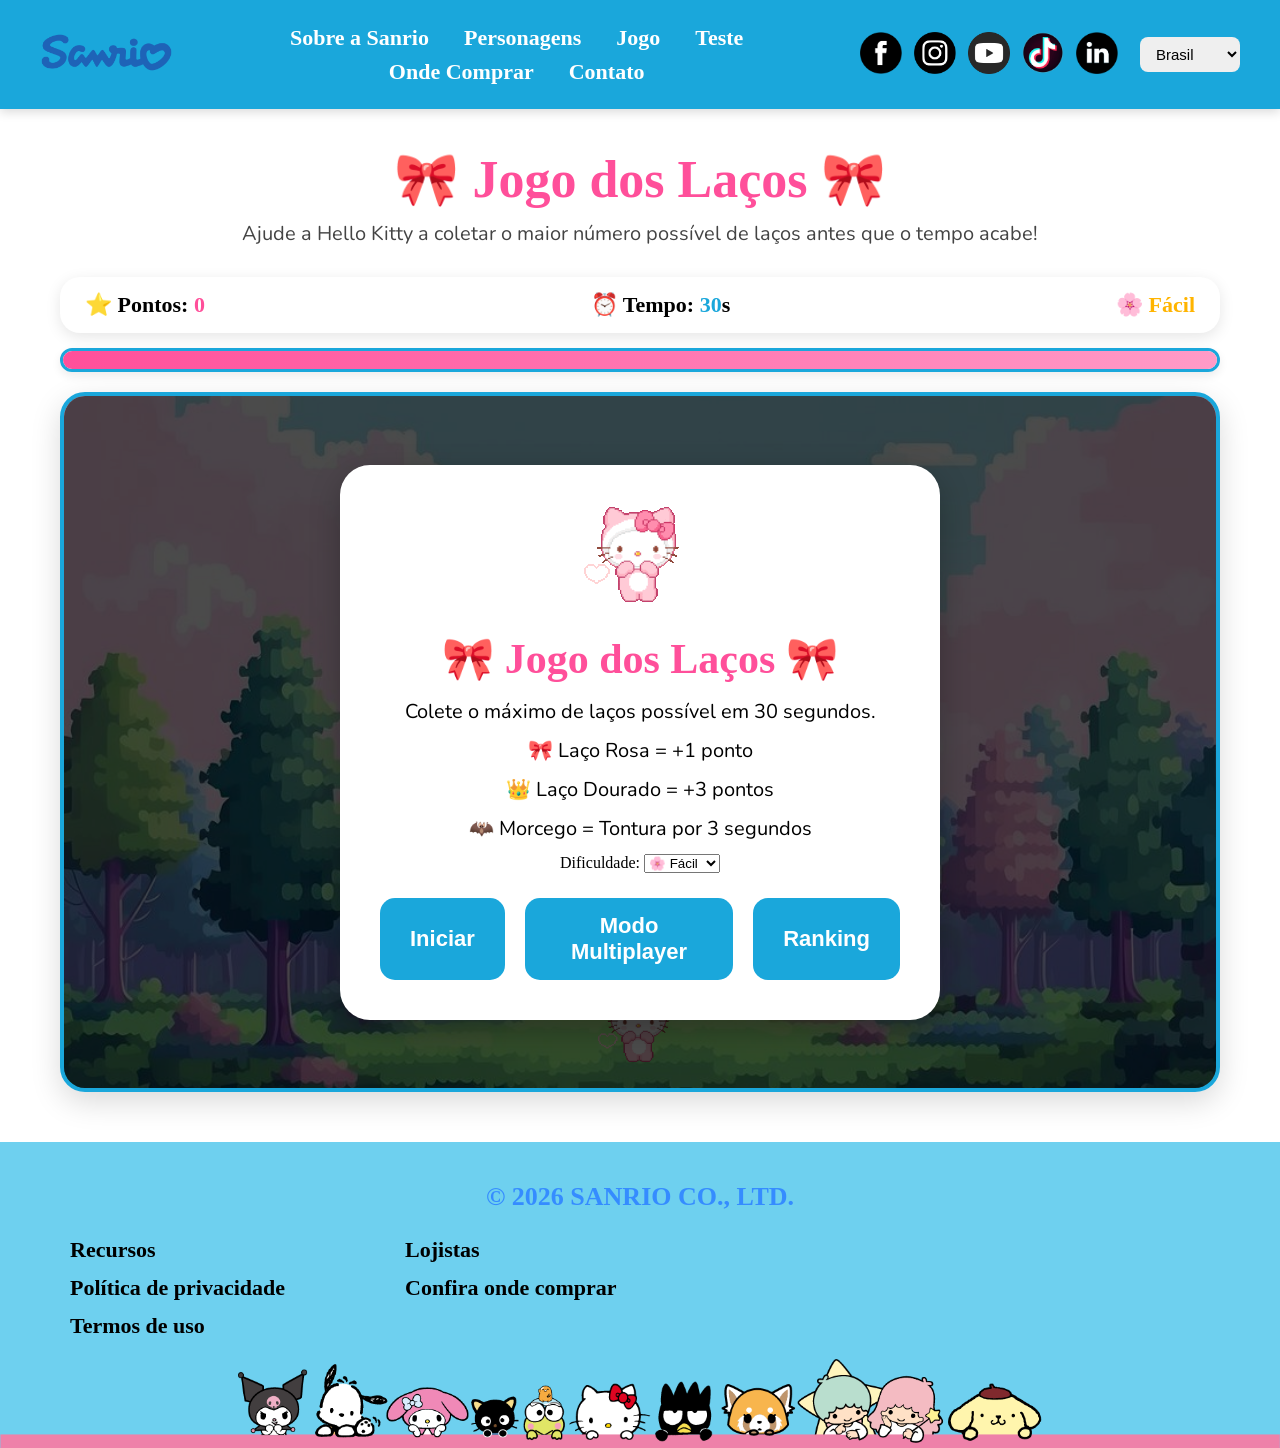
==== jogo.html @ 75ae7c50 "feat: add personagens page with character descriptions and animations - Created personagens.html to " ====
<!DOCTYPE html>
<html lang="pt-BR">

<head>
    <meta charset="UTF-8">
    <meta name="viewport" content="width=device-width, initial-scale=1.0">
    <title>Jogo dos Laços - Hello Kitty Brasil</title>

    <link rel="stylesheet" href="style.css">
    <link rel="stylesheet" href="jogo.css">

    <link rel="preconnect" href="https://fonts.googleapis.com">
    <link rel="preconnect" href="https://fonts.gstatic.com" crossorigin>

    <link href="https://fonts.googleapis.com/css2?family=Cause:wght@100..900&family=Nunito:wght@400;700;900&display=swap" rel="stylesheet">
</head>

<body id="topo">

<!-- =========================
     HEADER
========================= -->

<header class="topo">

    <div class="logo">
        <a href="index.html">
            <img src="assets/Logo.png" alt="Sanrio">
        </a>
    </div>

    <button class="menu-mobile-btn">
    ☰
    </button>

    <nav class="menu">

        <div class="linha-menu">
            <a href="#">Sobre a Sanrio</a>
            <a href="personagens.html">Personagens</a>
            <a href="jogo.html">Jogo</a>
            <a href="teste.html">Teste</a>
        </div>

        <div class="linha-menu">
            <a href="#">Onde Comprar</a>
            <a href="#contato">Contato</a>
        </div>

    </nav>

   <div class="redes">

    <a href="https://www.facebook.com/SanrioBrasil"
       target="_blank">
        <img src="assets/facebook.png" alt="Facebook">
    </a>

    <a href="https://www.instagram.com/sanriobrasil"
       target="_blank">
        <img src="assets/instagram.png" alt="Instagram">
    </a>

    <a href="https://www.youtube.com/hellokittybrasil"
       target="_blank">
        <img src="assets/youtube.png" alt="Youtube">
    </a>

    <a href="https://www.tiktok.com"
       target="_blank">
        <img src="assets/tiktok.png" alt="TikTok">
    </a>

    <a href="https://www.linkedin.com/company/sanrio"
       target="_blank">
        <img src="assets/linkedin.png" alt="LinkedIn">
    </a>

    <select>
        <option>Brasil</option>
        <option>Portugal</option>
        <option>Itália</option>
    </select>

</div>

</header>

<!-- =========================
     JOGO
========================= -->

<main class="pagina-jogo">

    <h1 class="titulo-jogo">
        🎀 Jogo dos Laços 🎀
    </h1>

    <p class="subtitulo-jogo">
        Ajude a Hello Kitty a coletar o maior número possível de laços antes que o tempo acabe!
    </p>

    <!-- HUD -->

    <div class="hud">

        <div>
            ⭐ Pontos:
            <span id="score">0</span>
        </div>

        <div>
            ⏰ Tempo:
            <span id="timer">30</span>s
        </div>

        <div id="difficultyLabel">
            🌸 Fácil
        </div>

    </div>

    <!-- BARRA DE TEMPO -->

    <div class="timer-container">

        <div
            id="timerBar"
            class="timer-bar">
        </div>

    </div>

    <!-- ÁREA DO JOGO -->

    <div id="gameArea">

        <img
            id="kitty"
            src="assets/game/hk_gif30.gif"
            alt="Hello Kitty">

        <img
            id="kuromi"
            src="assets/game/kuromi20.gif"
            alt="Kuromi"
            style="display:none;">

        <div id="startOverlay" class="start-overlay">
            <div class="menu-inicial">

                <img
                    src="assets/game/hk_gif30.gif"
                    alt="Hello Kitty"
                    class="menu-kitty">

                <h2>
                    🎀 Jogo dos Laços 🎀
                </h2>

                <p>
                    Colete o máximo de laços possível em 30 segundos.
                </p>

                <p>
                    🎀 Laço Rosa = +1 ponto
                </p>

                <p>
                    👑 Laço Dourado = +3 pontos
                </p>

                <p>
                    🦇 Morcego = Tontura por 3 segundos
                </p>

                <label for="difficultySelect">Dificuldade:</label>
                <select id="difficultySelect">
                    <option value="easy">🌸 Fácil</option>
                    <option value="hard">⭐ Difícil</option>
                </select>

                <div class="menu-botoes">
                    <button id="startBtn">
                        Iniciar
                    </button>
                    <button id="multiplayerBtn">
                        Modo Multiplayer
                    </button>
                    <button id="rankingBtn">
                        Ranking
                    </button>
                </div>

            </div>
        </div>

    </div>

</main>

<!-- =========================
     RESULTADO
========================= -->

<div
    id="resultOverlay"
    class="overlay resultado">

    <div class="menu-inicial">

        <img
            src="assets/game/victory.png"
            alt="Vitória"
            class="victory-img">

        <h2 id="finalTitle">
            🎉 Tempo Esgotado!
        </h2>

        <h3 id="finalScore">
            Pontuação: 0
        </h3>

        <h3 id="finalRank">
            Aprendiz Sanrio
        </h3>

        <div id="namePrompt" class="name-prompt" style="display:none;">
            <p>Parabéns! Você entrou no Top 6. Digite seu nome:</p>
            <input id="playerNameInput" type="text" placeholder="Seu nome" maxlength="20">
            <button id="saveScoreBtn">Salvar</button>
        </div>

        <button id="restartBtn">
            Jogar Novamente
        </button>

    </div>

</div>

<div id="rankingOverlay" class="overlay ranking-overlay" style="display:none;">
    <div class="menu-inicial">
        <h2>🏆 Ranking dos Laços</h2>
        <ol id="rankingList" class="ranking-list"></ol>
        <button id="rankingBackBtn">Voltar</button>
    </div>
</div>

<div id="multiplayerResultOverlay" class="overlay multiplayer-result" style="display:none;">
    <div class="menu-inicial">
        <h2>🎮 Fim do Jogo!</h2>
        <img id="winnerImg" src="" alt="Vencedor" class="winner-img">
        <div class="multiplayer-scores">
            <div class="player-result">
                <h3>👸 Hello Kitty</h3>
                <p id="kittyScore">Pontuação: 0</p>
            </div>
            <div class="player-result">
                <h3>🖤 Kuromi</h3>
                <p id="kuromiScore">Pontuação: 0</p>
            </div>
        </div>
        <h3 id="multiplayerWinner" style="color:#ff4f9a; margin: 20px 0;"></h3>
        <button id="multiplayerBackBtn">Voltar</button>
    </div>
</div>

<!-- =========================
     FOOTER
========================= -->

<footer class="rodape">

    <div class="rodape-conteudo">

        <p class="copyright">
            © 2026 SANRIO CO., LTD.
        </p>

        <div class="rodape-links">

            <div class="coluna">
                <a href="#">Recursos</a>
                <a href="#">Política de privacidade</a>
                <a href="#">Termos de uso</a>
            </div>

            <div class="coluna">
                <a href="#">Lojistas</a>
                <a href="#">Confira onde comprar</a>
            </div>

        </div>

    </div>

    <div class="rodape-imagem">
        <img
            src="assets/footer.png"
            alt="Personagens Sanrio">
    </div>

</footer>

<script src="jogo.js"></script>

</body>
</html>
---- style.css ----
*{
    margin:0;
    padding:0;
    box-sizing:border-box;
}

body{
    font-family:"Cause", cursive;
    cursor:url("assets/cursor-kitty.png"), auto;
}

a,
button,
select{
    cursor:url("assets/click-kitty.png"), pointer;
}

html{
    scroll-behavior:smooth;
}

/* =========================
   TOPO
========================= */

.topo{
    background:#1aa7db;
    padding:15px 40px;

    display:flex;
    justify-content:space-between;
    align-items:center;

    box-shadow:0 3px 10px rgba(0,0,0,.15);

    position:sticky;
    top:0;
    z-index:1000;
}

.logo img{
    height:75px;
}

.menu{
    display:flex;
    flex-direction:column;
    align-items:center;
    gap:8px;
}

.linha-menu{
    display:flex;
    gap:35px;
}

.menu a{
    text-decoration:none;
    color:white;

    font-size:22px;
    font-weight:700;

    transition:.3s;
}

.menu a:hover{
    opacity:.8;
    color:#ffe6f2;
}

.cause-nunito{
    font-family:"Cause", cursive;
    font-optical-sizing:auto;
    font-weight:600;
    font-style:normal;
}

.redes{
    display:flex;
    align-items:center;
    gap:12px;
}

.redes img{
    width:42px;
    height:42px;
    transition:.3s;
}

.redes img:hover{
    transform:scale(1.1);
}

.redes select{
    margin-left:10px;

    border:none;
    border-radius:8px;

    padding:8px 12px;

    font-size:15px;
}

/* =========================
   BANNER / SLIDER
========================= */

.banner{
    width:100%;
}

.slider{
    position:relative;
    width:100%;

    overflow:hidden;

    box-shadow:
        0 8px 30px rgba(0,0,0,.15);
}

.slides{
    display:flex;
    transition:transform .8s ease-in-out;
}

.slide{
    min-width:100%;
}

.slide img{
    width:100%;
    height:auto;
    display:block;
}

/* SETAS */

.prev,
.next{
    position:absolute;
    top:50%;

    transform:translateY(-50%);

    width:50px;
    height:50px;

    border:none;
    border-radius:50%;

    background:rgba(255,255,255,.35);

    color:white;
    font-size:24px;

    cursor:pointer;

    transition:.3s;
}

.prev:hover,
.next:hover{
    background:rgba(255,255,255,.65);
}

.prev{
    left:20px;
}

.next{
    right:20px;
}

/* BOLINHAS */

.dots{
    display:flex;
    justify-content:center;
    gap:15px;

    margin:20px 0;
}

.dot{
    width:15px;
    height:15px;

    border-radius:50%;

    background:#3ab8e8;

    cursor:pointer;

    transition:.3s;
}

.dot.active{
    background:#e6234a;
}

/* =========================
   CONTEÚDO
========================= */

.conteudo{
    max-width:1200px;
    margin:60px auto;
    padding:0 30px;
}

.conteudo h1{
    text-align:center;

    font-size:55px;
    color:#ff4f9a;

    margin-bottom:50px;
}

.bloco{
    display:flex;
    align-items:center;
    gap:40px;

    margin-bottom:80px;
}

.bloco.reverso{
    flex-direction:row-reverse;
}

.bloco img{
    width:420px;
    max-width:100%;

    border-radius:20px;

    box-shadow:
        0 8px 25px rgba(0,0,0,.12);

    transition:.4s;
}

.bloco img:hover{
    transform:translateY(-5px);
}

.texto{
    flex:1;
}

.texto h2{
    color:#1aa7db;

    font-size:36px;
    font-weight:700;

    margin-bottom:15px;
}

.texto p{
    font-family:"Nunito", sans-serif;

    font-size:20px;
    line-height:1.8;

    color:#333;

    margin-bottom:15px;
}

/* =========================
   RODAPÉ
========================= */

.rodape{
    background-color:#6ed0ef;
    width:100%;

    margin-top:50px;
}

.rodape-conteudo{
    max-width:1200px;

    margin:0 auto;

    padding:40px 30px 20px;
}

.copyright{
    color:#358cff;
    text-align: center;

    font-size:26px;
    font-weight:700;

    margin-bottom:25px;
}

.rodape-links{
    display:flex;
    gap:120px;
}

.coluna{
    display:flex;
    flex-direction:column;
    gap:12px;
}

.coluna a{
    color:#000;

    text-decoration:none;

    font-size:22px;
    font-weight:600;
}

.coluna a:hover{
    text-decoration:underline;
}

.rodape-imagem{
    display:flex;
    justify-content:center;
}

.rodape-imagem img{
    max-width:100%;
    display:block;
}

/* =========================
   FORMULÁRIO DE CONTATO
========================= */

.contato{
    max-width:1200px;
    margin:80px auto;
    padding:0 30px;
    scroll-margin-top:120px;
    text-align:center;
}

.contato h2{
    font-size:42px;
    color:#ff4f9a;
    margin-bottom:40px;
}

.formulario{
    width:100%;

    background:#f9fdff;

    border-radius:25px;

    padding:40px;

    box-shadow:
        0 5px 20px rgba(0,0,0,.08);
}

.linha-campos{
    display:flex;
    gap:30px;
    margin-bottom:35px;
}

.campo{
    flex:1;
    display:flex;
    flex-direction:column;
    text-align:left;
}

.campo label{
    font-size:22px;
    font-weight:700;
    color:#333;
    margin-bottom:8px;
}

.campo input{
    background:#dff6ff;

    border:3px solid #1aa7db;
    border-radius:12px;

    padding:15px;

    font-size:18px;
    font-family:"Nunito", sans-serif;

    outline:none;
    transition:.3s;
}

.campo input:focus{
    border-color:#0c7ba5;
    box-shadow:0 0 8px rgba(26,167,219,.3);
}

.obrigatorio{
    margin-top:8px;

    font-size:14px;
    color:#666;
}

.btn-enviar{
    background:#1aa7db;
    color:white;

    border:none;

    padding:15px 50px;

    font-size:22px;
    font-weight:700;

    cursor:pointer;

    transition:.3s;
}

.btn-enviar-imagem{
    background:none;
    border:none;
    padding:0;

    display:block;
    margin:20px auto 0;

    cursor:pointer;
}

.btn-enviar-imagem img{
    height:60px;
    width:auto;
    display:block;
}

.informacoes-contato{
    margin-top:40px;

    font-family:"Nunito", sans-serif;

    font-size:20px;
    line-height:1.8;

    color:#333;

    text-align:center;
}

.campo{
    display:flex;
    flex-direction:column;
    text-align:left;
    margin-bottom:12px;
}

.campo textarea{
    background:#dff6ff;

    border:3px solid #1aa7db;
    border-radius:12px;

    padding:15px;

    font-size:18px;
    font-family:"Nunito", sans-serif;

    resize:vertical;
    min-height:180px;

    outline:none;

    transition:.3s;
}

.campo textarea:focus{
    border-color:#0c7ba5;
    box-shadow:0 0 8px rgba(26,167,219,.3);
}

.obrigatorio{
    margin-top:5px;

    font-size:18px;
    font-weight:700;

    color:#000;
}

.texto-contato{
    margin-bottom:25px;
    text-align:center;
}

.texto-contato h2{
    color:#1aa7db;
    font-size:42px;
    font-weight:700;

    margin-bottom:10px;
}

.texto-contato p{
    color:#000;

    font-family:"Nunito", sans-serif;
    font-size:22px;
    line-height:1.5;
}


.imagem-destaque{
    max-width:1200px;

    margin:100px auto 80px;

    padding:0 30px;
}

.imagem-destaque img{
    width:100%;
    height:auto;

    border-radius:20px;

    display:block;
}

.titulo-secao{
    text-align:center;

    color:#ff4f9a;

    font-size:55px;

    margin:80px 0 50px;
}

/* =========================
   ANIMAÇÃO DE APARIÇÃO
========================= */

.animar{
    opacity:0;

    transform:
        translateY(60px)
        scale(.95);

    filter:blur(18px);

    transition:
        opacity 1.2s ease,
        transform 1.2s ease,
        filter 1.2s ease;
}

.animar.visivel{
    opacity:1;

    transform:
        translateY(0)
        scale(1);

    filter:blur(0);
}

.menu-mobile-btn{
    display:none;

    background:none;
    border:none;

    color:white;

    font-size:42px;
    font-weight:bold;

    cursor:pointer;
}

@media (max-width:900px){

    .topo{
        position:relative;
        padding:15px 20px;

        flex-wrap:wrap;
    }

    .logo img{
        height:55px;
    }

    .menu-mobile-btn{
        display:block;
    }

    .menu{
        display:none;

        width:100%;

        margin-top:20px;
    }

    .menu.ativo{
        display:flex;
    }

    .linha-menu{
        flex-direction:column;
        gap:20px;

        width:100%;

        text-align:center;
    }

    .menu a{
        font-size:24px;
    }

    .redes{
        display:none;
    }

    .bloco,
    .bloco.reverso{
        flex-direction:column;
    }

    .bloco img{
        width:100%;
        max-width:450px;
    }

    .linha-campos{
        flex-direction:column;
        gap:10px;
    }

    .rodape-links{
        flex-direction:column;
        gap:25px;
        align-items:center;
    }

    .conteudo{
        padding:0 20px;
    }

    .conteudo h1{
        font-size:38px;
    }

    .texto h2{
        font-size:28px;
    }

    .texto p{
        font-size:18px;
        line-height:1.7;
    }

    .formulario{
        padding:25px;
    }

    .btn-voltar{
        font-size:20px;
        padding:15px 25px;
    }
}

/* =========================
   BOTÃO VOLTAR
========================= */

.voltar{
    text-align:center;
    margin:80px 0;
}

.btn-voltar{
    display:inline-block;

    background:#1aa7db;
    color:white;

    text-decoration:none;

    padding:18px 35px;

    border-radius:15px;

    font-size:24px;
    font-weight:700;

    transition:.3s;
}

.btn-voltar:hover{
    background:#0d87b3;

    transform:translateY(-3px);
}
---- jogo.css ----
/* =========================
   PÁGINA DO JOGO
========================= */

.pagina-jogo{
    max-width:1200px;
    margin:40px auto;
    padding:0 20px;
}

.titulo-jogo{
    text-align:center;
    color:#ff4f9a;
    font-size:52px;
    margin-bottom:10px;
}

.subtitulo-jogo{
    text-align:center;
    font-family:"Nunito",sans-serif;
    font-size:20px;
    margin-bottom:30px;
    color:#444;
}

/* =========================
   HUD
========================= */

.hud{
    display:flex;
    justify-content:space-between;
    align-items:center;

    background:white;

    padding:15px 25px;

    border-radius:20px;

    margin-bottom:15px;

    box-shadow:
        0 4px 15px rgba(0,0,0,.10);

    font-size:22px;
    font-weight:700;
}

#score{
    color:#ff4f9a;
}

#timer{
    color:#1aa7db;
}

#difficultyLabel{
    color:#ffb400;
}

/* =========================
   BARRA DE TEMPO
========================= */

.timer-container{

    width:100%;

    height:24px;

    background:white;

    border:3px solid #1aa7db;

    border-radius:30px;

    overflow:hidden;

    margin-bottom:20px;

    box-shadow:
        0 4px 10px rgba(0,0,0,.08);
}

.timer-bar{

    width:100%;
    height:100%;

    background:
        linear-gradient(
            90deg,
            #ff4f9a,
            #ff9bc7
        );

    transition:width 1s linear;
}

/* =========================
   ÁREA DO JOGO
========================= */

#gameArea{

    position:relative;

    width:100%;
    height:700px;

    overflow:hidden;

    border-radius:25px;

    border:4px solid #1aa7db;

    background-image:
        url("assets/game/fundo.jpg");

    background-size:cover;
    background-position:center;

    box-shadow:
        0 10px 30px rgba(0,0,0,.15);
}

/* =========================
   HELLO KITTY
========================= */

#kitty{

    position:absolute;

    width:90px;

    bottom:20px;
    left:50%;

    transform:
        translateX(-50%);

    z-index:10;

    user-select:none;
    pointer-events:none;
}

#kuromi{

    position:absolute;

    width:90px;

    bottom:20px;
    left:50%;

    transform:
        translateX(-50%) scaleX(-1);

    z-index:10;

    user-select:none;
    pointer-events:none;
}

/* =========================
   LAÇOS
========================= */

.ribbon,
.goldRibbon,
.bat{

    position:absolute;

    width:55px;

    user-select:none;
    pointer-events:none;
}

.goldRibbon{

    width:65px;
}

.bat{

    width:65px;
}

/* =========================
   TONTURA
========================= */

.stars{

    position:absolute;

    width:70px;

    z-index:20;

    pointer-events:none;
}

.floating-text{

    position:absolute;

    font-size:24px;
    font-weight:900;

    color:#ff4f9a;

    text-shadow:
        2px 2px 4px rgba(0,0,0,.3);

    pointer-events:none;

    z-index:25;
}

.stunned-message{

    position:absolute;

    top:20px;
    left:50%;

    transform:
        translateX(-50%);

    background:white;

    padding:10px 20px;

    border-radius:15px;

    font-size:24px;
    font-weight:700;

    color:#ff4f9a;

    box-shadow:
        0 4px 10px rgba(0,0,0,.15);

    z-index:30;
}

/* =========================
   OVERLAY
========================= */

.overlay{

    position:fixed;

    inset:0;

    background:
        rgba(0,0,0,.70);

    display:flex;

    justify-content:center;
    align-items:center;

    z-index:9999;
}

.start-overlay{

    position:absolute;

    inset:0;

    background:
        rgba(0,0,0,.70);

    display:flex;

    justify-content:center;
    align-items:center;

    z-index:50;
}

.menu-inicial{

    width:90%;
    max-width:600px;

    background:white;

    border-radius:30px;

    padding:40px;

    text-align:center;

    box-shadow:
        0 10px 30px rgba(0,0,0,.25);
}

.menu-kitty{

    width:120px;

    margin-bottom:20px;
}

.menu-inicial h2{

    color:#ff4f9a;

    font-size:42px;

    margin-bottom:15px;
}

.menu-inicial p{

    font-family:"Nunito",sans-serif;

    font-size:20px;

    margin-bottom:12px;
}

.name-prompt{
    margin-top:20px;
    text-align:center;
}

.name-prompt input{
    width:100%;
    max-width:320px;
    padding:12px 15px;
    margin:12px auto;
    border:2px solid #ddd;
    border-radius:14px;
    font-size:18px;
    display:block;
}

.ranking-list{
    text-align:left;
    margin:20px 0;
    padding-left:20px;
    font-size:20px;
}

.ranking-list li{
    margin-bottom:10px;
}

.menu-botoes{
    display:flex;
    justify-content:center;
    gap:20px;
    margin-top:25px;
}

.menu-botoes button,
#restartBtn,
#saveScoreBtn,
#rankingBackBtn,
#multiplayerBackBtn{

    background:#1aa7db;
    color:white;

    border:none;

    border-radius:15px;

    padding:15px 30px;

    font-size:22px;
    font-weight:700;

    cursor:pointer;

    transition:.3s;
}

.menu-botoes button:hover,
#restartBtn:hover,
#saveScoreBtn:hover,
#rankingBackBtn:hover,
#multiplayerBackBtn:hover{

    background:#0d89b8;

    transform:
        translateY(-3px);
}

/* =========================
   RESULTADO
========================= */

.resultado{

    display:none;
}

.victory-img{

    width:220px;

    margin-bottom:20px;
}

#finalTitle{

    color:#ff4f9a;

    margin-bottom:15px;
}

#finalScore{

    font-size:32px;

    margin-bottom:15px;
}

#finalRank{

    color:#1aa7db;

    font-size:28px;

    margin-bottom:25px;
}

/* =========================
   RESULTADO MULTIPLAYER
========================= */

.multiplayer-result{
    display:none;
}

.winner-img{
    width:180px;
    margin:20px auto;
    display:block;
}

.multiplayer-scores{
    display:flex;
    justify-content:space-around;
    gap:20px;
    margin:20px 0;
}

.player-result{
    background:#f0f0f0;
    padding:20px;
    border-radius:15px;
    min-width:150px;
    text-align:center;
}

.player-result h3{
    color:#ff4f9a;
    margin-bottom:10px;
}

.player-result p{
    font-size:24px;
    font-weight:700;
    color:#1aa7db;
}

/* =========================
   MOBILE
========================= */

@media (max-width:768px){

    .titulo-jogo{
        font-size:36px;
    }

    .subtitulo-jogo{
        font-size:16px;
    }

    .hud{

        flex-direction:column;

        gap:10px;

        font-size:18px;
    }

    #gameArea{
        height:550px;
    }

    #kitty{
        width:75px;
    }

    .menu-inicial{

        padding:25px;
    }

    .menu-inicial h2{
        font-size:32px;
    }

    .menu-botoes{

        flex-direction:column;
    }

    .menu-botoes button,
    #restartBtn{

        width:100%;
    }
}
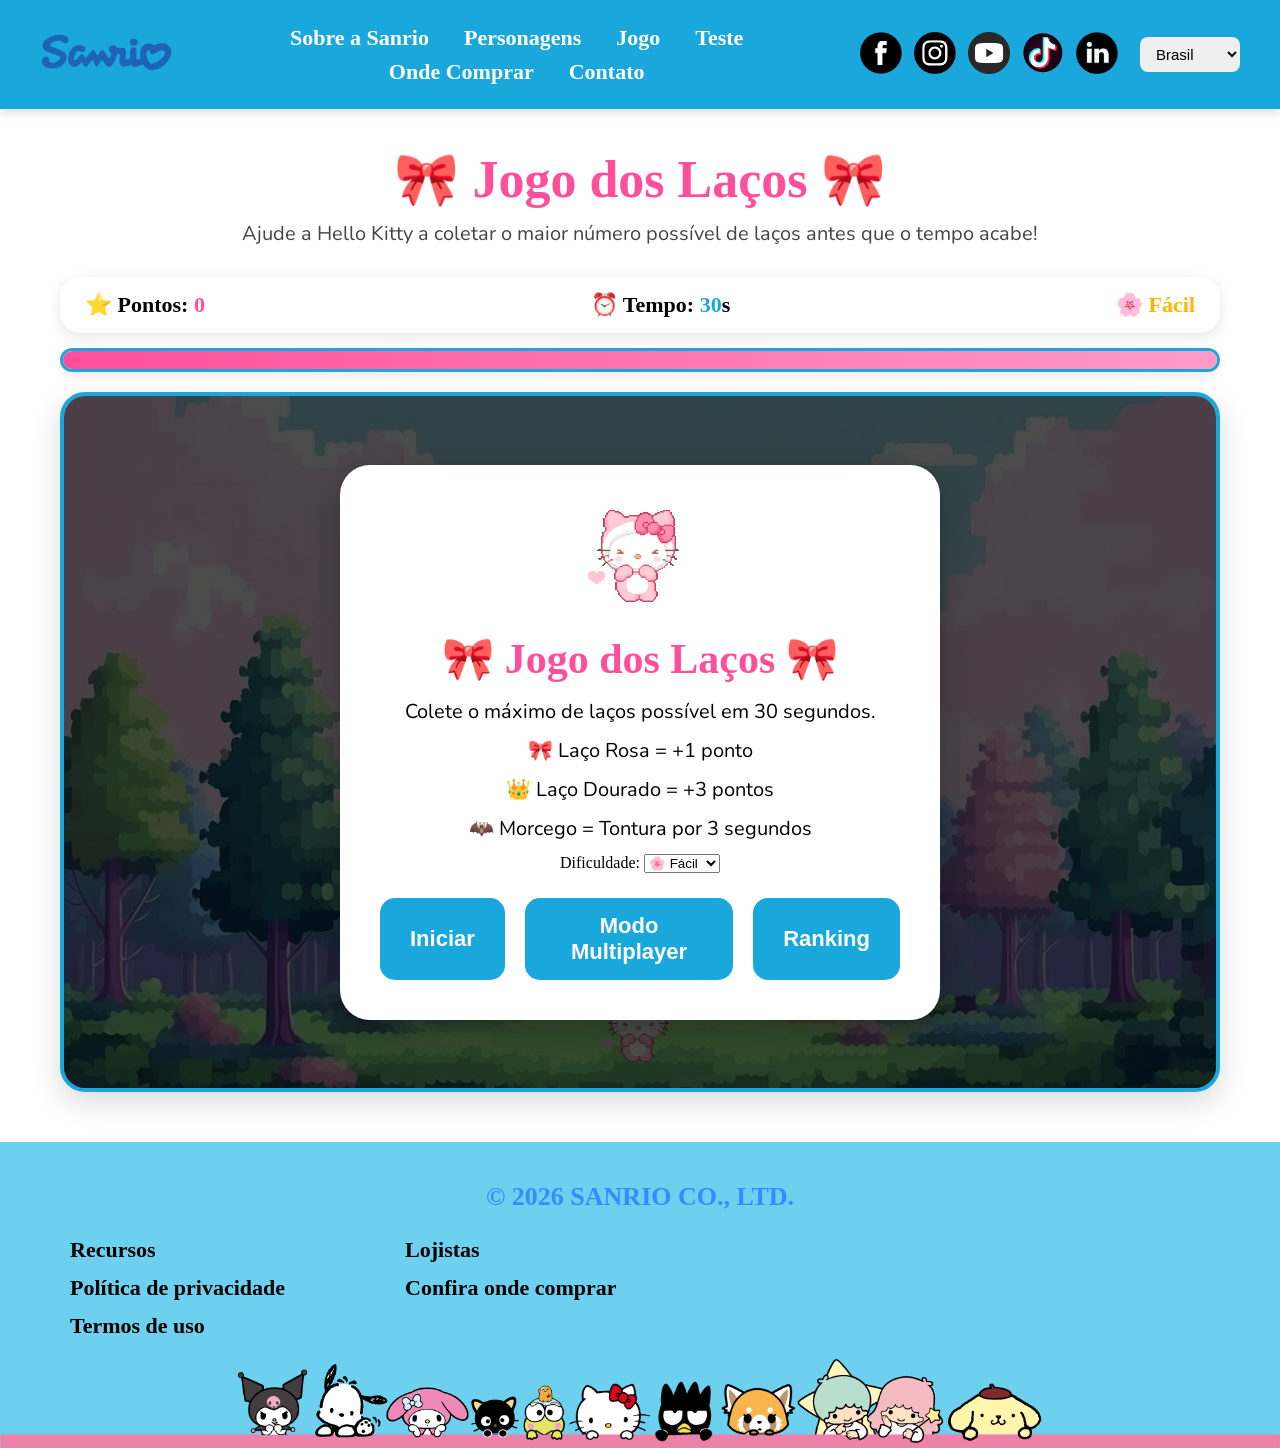
==== commit 71d936d3: "correção de bugs" ====
--- a/jogo.html
+++ b/jogo.html
@@ -227,7 +227,7 @@
         </h3>
 
         <div id="namePrompt" class="name-prompt" style="display:none;">
-            <p>Parabéns! Você entrou no Top 6. Digite seu nome:</p>
+            <p>Parabéns! Você entrou no Top 10. Digite seu nome:</p>
             <input id="playerNameInput" type="text" placeholder="Seu nome" maxlength="20">
             <button id="saveScoreBtn">Salvar</button>
         </div>
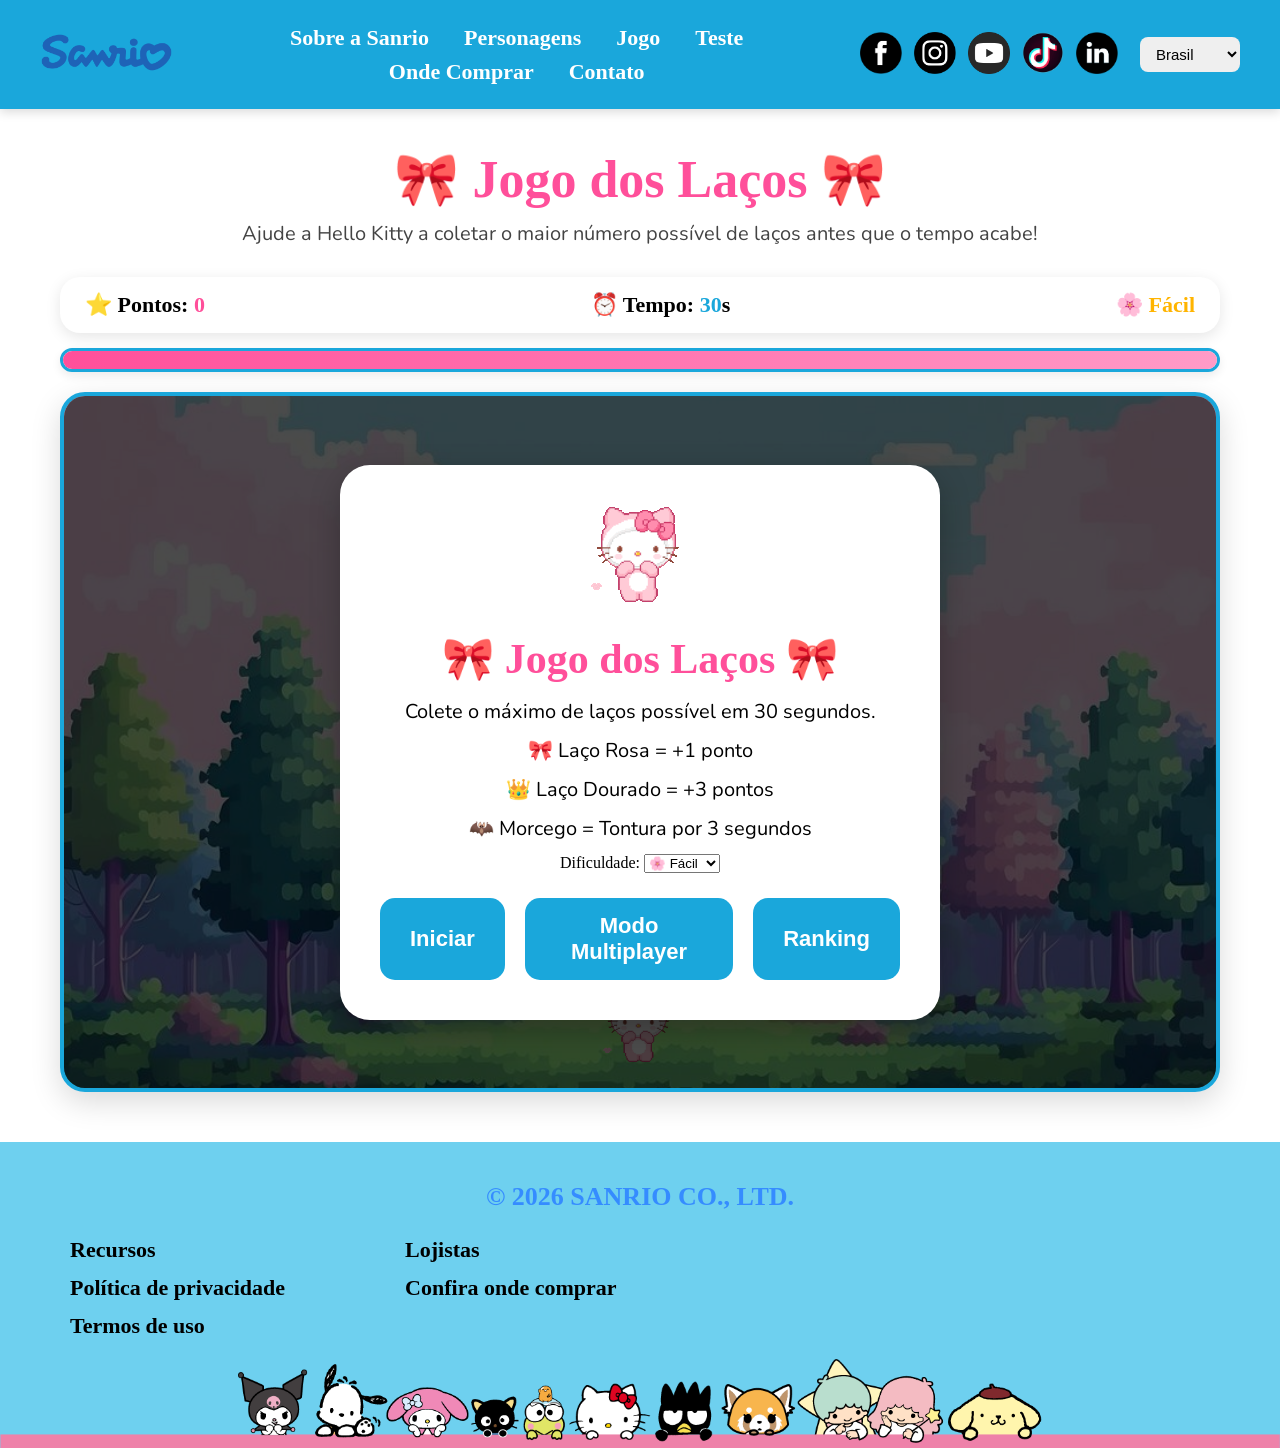
==== commit 26b16321: "adicionado jogo da memoria" ====
--- a/jogo.html
+++ b/jogo.html
@@ -36,15 +36,15 @@
     <nav class="menu">
 
         <div class="linha-menu">
-            <a href="#">Sobre a Sanrio</a>
+            <a href="index.html">Sobre a Sanrio</a>
             <a href="personagens.html">Personagens</a>
-            <a href="jogo.html">Jogo</a>
+            <a href="jogos.html">Jogo</a>
             <a href="teste.html">Teste</a>
         </div>
 
         <div class="linha-menu">
             <a href="#">Onde Comprar</a>
-            <a href="#contato">Contato</a>
+            <a href="index.html#contato">Contato</a>
         </div>
 
     </nav>
--- a/style.css
+++ b/style.css
@@ -270,6 +270,128 @@
     color:#333;
 
     margin-bottom:15px;
+}
+
+/* =========================
+   PERSONAGENS
+========================= */
+
+.personagens-page{
+    max-width:1200px;
+    margin:60px auto;
+    padding:0 30px;
+}
+
+.personagens-page h1{
+    text-align:center;
+    font-size:55px;
+    color:#ff4f9a;
+    margin-bottom:15px;
+}
+
+.subtitulo-personagens{
+    text-align:center;
+    font-family:"Nunito", sans-serif;
+    font-size:22px;
+    color:#555;
+    margin-bottom:35px;
+}
+
+.galeria-personagens{
+    display:grid;
+    grid-template-columns:repeat(5, minmax(0, 1fr));
+    gap:24px;
+    margin-bottom:28px;
+}
+
+.personagem-card{
+    border:none;
+    background:linear-gradient(145deg, #fff7fb, #ffe8f0);
+    border:3px solid #ffd0e3;
+    border-radius:24px;
+    padding:16px;
+    display:flex;
+    align-items:center;
+    justify-content:center;
+    min-height:220px;
+    box-shadow:0 10px 25px rgba(0,0,0,.08);
+    transition:transform .25s ease, box-shadow .25s ease, border-color .25s ease;
+}
+
+.personagem-card:hover,
+.personagem-card.ativo{
+    transform:translateY(-8px) scale(1.02);
+    border-color:#ff4f9a;
+    box-shadow:0 16px 30px rgba(255, 79, 154, .18);
+}
+
+.personagem-card img{
+    width:100%;
+    max-width:170px;
+    height:auto;
+    object-fit:contain;
+    filter:drop-shadow(0 8px 16px rgba(0,0,0,.12));
+    transition:transform .25s ease;
+}
+
+.personagem-card:hover img,
+.personagem-card.ativo img{
+    transform:scale(1.05);
+}
+
+.detalhe-personagem{
+    background:linear-gradient(120deg, #fff8fc 0%, #f1fbff 100%);
+    border:3px solid #8ed8f6;
+    border-radius:28px;
+    padding:0 32px;
+    box-shadow:0 12px 30px rgba(0,0,0,.08);
+    max-height:0;
+    overflow:hidden;
+    opacity:0;
+    transition:max-height .4s ease, opacity .4s ease, padding .4s ease;
+}
+
+.detalhe-personagem.visivel{
+    max-height:260px;
+    opacity:1;
+    padding:28px 32px;
+}
+
+.detalhe-personagem h2{
+    color:#1aa7db;
+    font-size:34px;
+    margin-bottom:12px;
+}
+
+.detalhe-personagem p{
+    font-family:"Nunito", sans-serif;
+    font-size:20px;
+    line-height:1.8;
+    color:#444;
+}
+
+@media (max-width: 1024px){
+    .galeria-personagens{
+        grid-template-columns:repeat(3, minmax(0, 1fr));
+    }
+}
+
+@media (max-width: 600px){
+    .galeria-personagens{
+        grid-template-columns:repeat(2, minmax(0, 1fr));
+    }
+
+    .personagem-card{
+        min-height:180px;
+    }
+
+    .detalhe-personagem h2{
+        font-size:28px;
+    }
+
+    .detalhe-personagem p{
+        font-size:18px;
+    }
 }
 
 /* =========================
@@ -716,4 +838,5 @@
     background:#0d87b3;
 
     transform:translateY(-3px);
-}+}
+
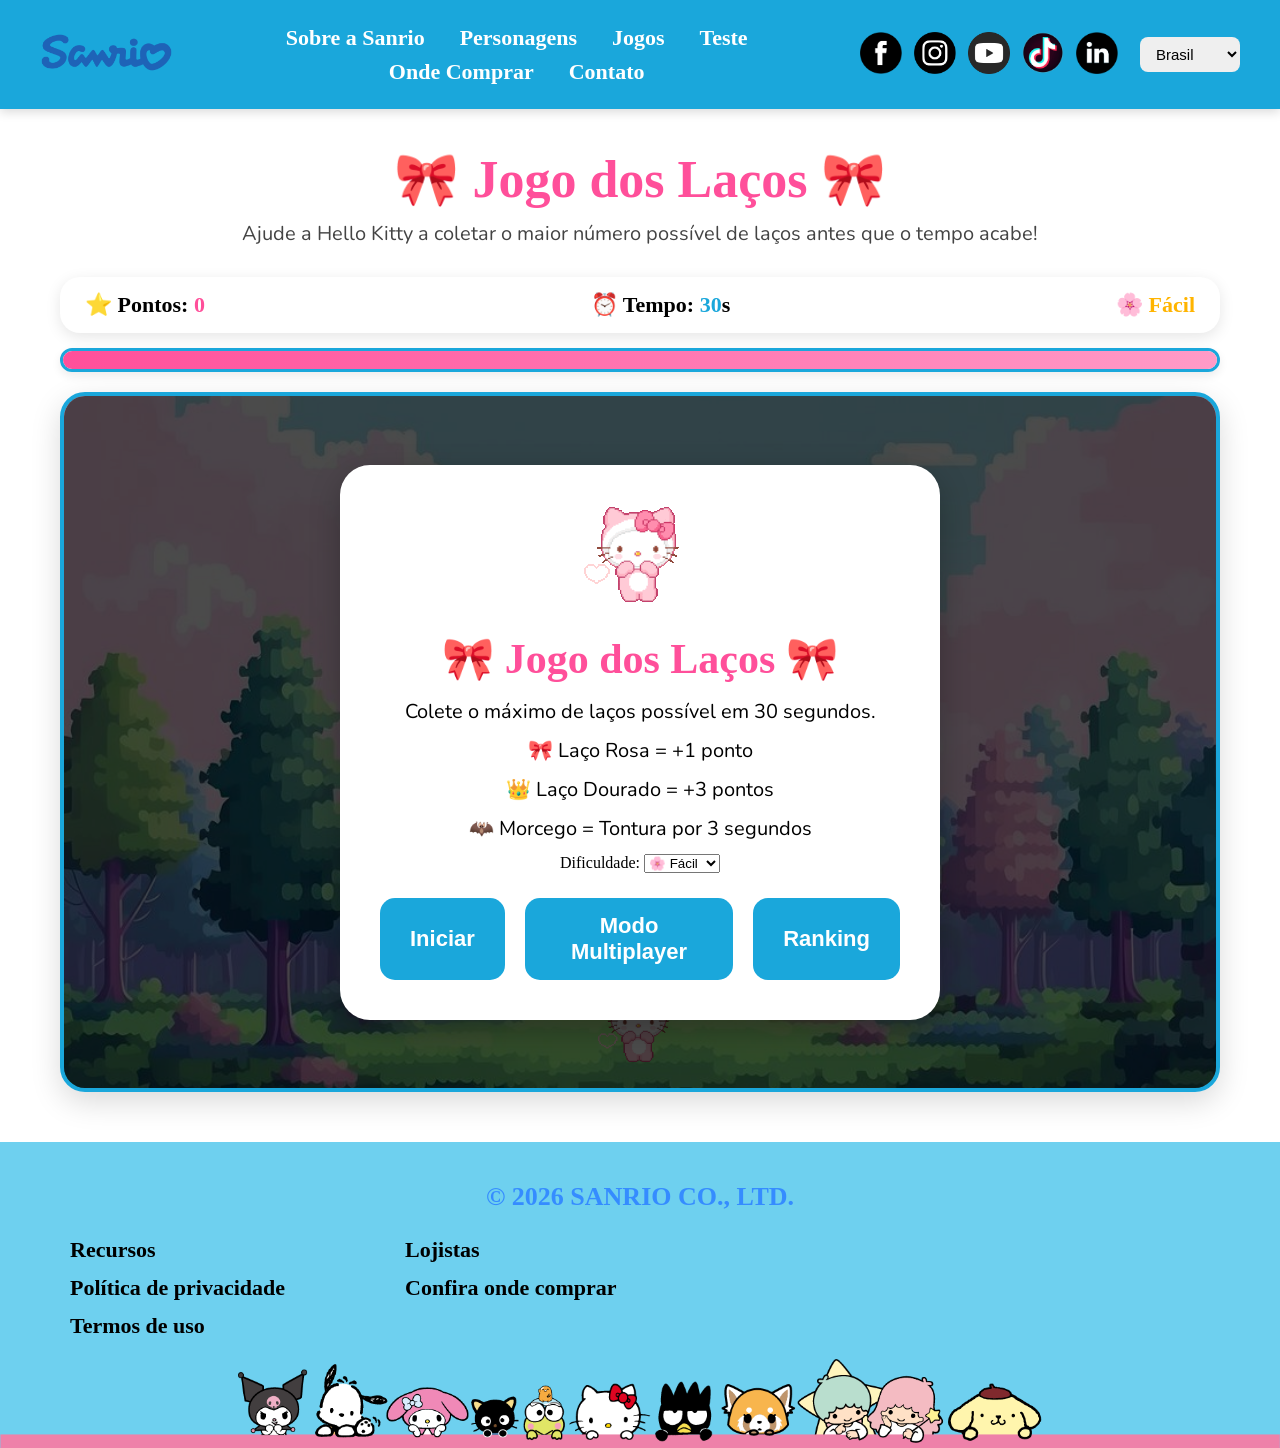
==== commit 5e21ba8e: "alguns ajustes" ====
--- a/jogo.html
+++ b/jogo.html
@@ -38,7 +38,7 @@
         <div class="linha-menu">
             <a href="index.html">Sobre a Sanrio</a>
             <a href="personagens.html">Personagens</a>
-            <a href="jogos.html">Jogo</a>
+            <a href="jogosmenu.html">Jogos</a>
             <a href="teste.html">Teste</a>
         </div>
 
@@ -282,13 +282,13 @@
         <div class="rodape-links">
 
             <div class="coluna">
-                <a href="#">Recursos</a>
+                <a href="#"><b>Recursos</b></a>
                 <a href="#">Política de privacidade</a>
                 <a href="#">Termos de uso</a>
             </div>
 
             <div class="coluna">
-                <a href="#">Lojistas</a>
+                <a href="#"><b>Lojistas</b></a>
                 <a href="#">Confira onde comprar</a>
             </div>
 
